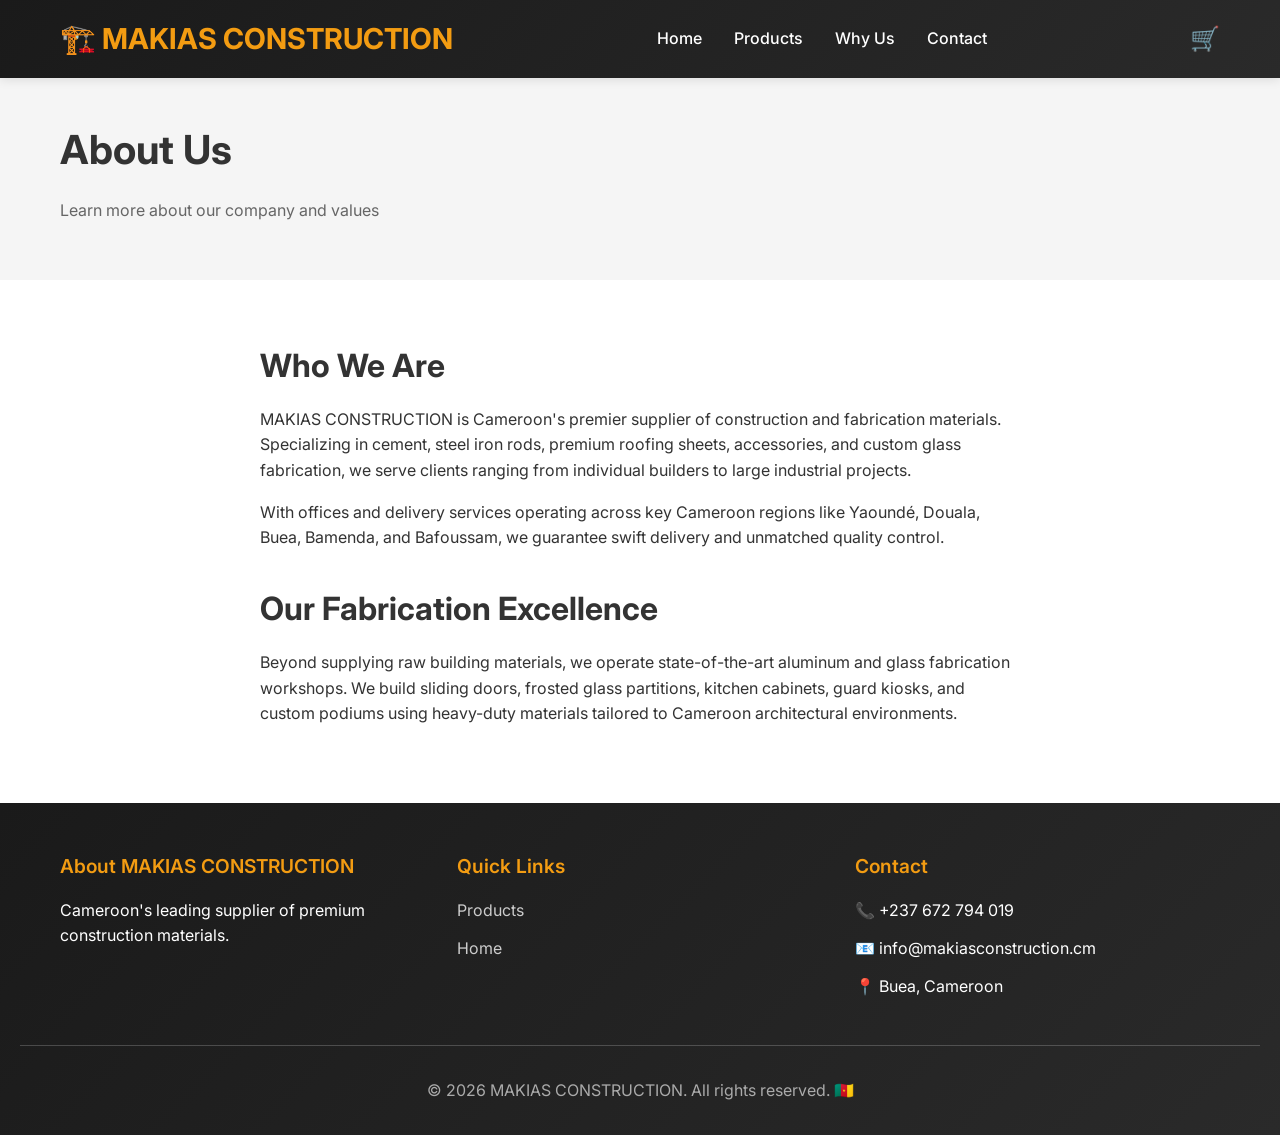
==== about.html @ 99f96649 "fix all bugs" ====
<!DOCTYPE html>
<html lang="en">
<head>
  <meta charset="UTF-8">
  <meta name="viewport" content="width=device-width, initial-scale=1.0">
  <meta name="description" content="About MAKIAS CONSTRUCTION - Premier supplier of premium construction and fabrication materials in Cameroon.">
  <link rel="icon" href="data:image/svg+xml,<svg xmlns='http://www.w3.org/2000/svg' viewBox='0 0 100 100'><text y='.9em' font-size='90'>🏗️</text></svg>">
  <link rel="preconnect" href="https://fonts.googleapis.com">
  <link rel="preconnect" href="https://fonts.gstatic.com" crossorigin>
  <link href="https://fonts.googleapis.com/css2?family=Inter:wght@400;500;600;700;800&display=swap" rel="stylesheet">
  <title>About Us - MAKIAS CONSTRUCTION</title>
  <link rel="stylesheet" href="styles.css">
</head>
<body data-page="about">
  <!-- Navigation -->
  <nav class="navbar">
    <div class="container">
      <div class="logo">
        🏗️ MAKIAS CONSTRUCTION
      </div>
      <ul class="navbar-menu">
        <li><a href="index.html">Home</a></li>
        <li><a href="products.html">Products</a></li>
        <li><a href="index.html#why-us">Why Us</a></li>
        <li><a href="index.html#contact">Contact</a></li>
      </ul>
      <a href="cart.html" class="cart-icon">
        🛒
        <span class="cart-count" style="display: none;">0</span>
      </a>
      <div class="mobile-toggle">
        <span></span>
        <span></span>
        <span></span>
      </div>
    </div>
  </nav>

  <!-- Page Header -->
  <section class="light-bg" style="padding: 40px 20px;">
    <div class="container">
      <h1>About Us</h1>
      <p style="color: var(--text-light);">Learn more about our company and values</p>
    </div>
  </section>

  <!-- About Content -->
  <section>
    <div class="container" style="max-width: 800px;">
      <h2>Who We Are</h2>
      <p>
        MAKIAS CONSTRUCTION is Cameroon's premier supplier of construction and fabrication materials. Specializing in cement, steel iron rods, premium roofing sheets, accessories, and custom glass fabrication, we serve clients ranging from individual builders to large industrial projects.
      </p>
      <p style="margin-top: 1rem;">
        With offices and delivery services operating across key Cameroon regions like Yaoundé, Douala, Buea, Bamenda, and Bafoussam, we guarantee swift delivery and unmatched quality control.
      </p>

      <h2 style="margin-top: 2rem;">Our Fabrication Excellence</h2>
      <p>
        Beyond supplying raw building materials, we operate state-of-the-art aluminum and glass fabrication workshops. We build sliding doors, frosted glass partitions, kitchen cabinets, guard kiosks, and custom podiums using heavy-duty materials tailored to Cameroon architectural environments.
      </p>
    </div>
  </section>

  <!-- Footer -->
  <footer>
    <div class="container">
      <div>
        <h4>About MAKIAS CONSTRUCTION</h4>
        <p>Cameroon's leading supplier of premium construction materials.</p>
      </div>
      <div>
        <h4>Quick Links</h4>
        <ul>
          <li><a href="products.html">Products</a></li>
          <li><a href="index.html">Home</a></li>
        </ul>
      </div>
      <div>
        <h4>Contact</h4>
        <ul>
          <li>📞 +237 672 794 019</li>
          <li>📧 info@makiasconstruction.cm</li>
          <li>📍 Buea, Cameroon</li>
        </ul>
      </div>
    </div>
    <div class="footer-bottom">
      <p>&copy; 2026 MAKIAS CONSTRUCTION. All rights reserved. 🇨🇲</p>
    </div>
  </footer>

  <script src="app.js"></script>
</body>
</html>
---- styles.css ----
/* ==================== GLOBAL STYLES ==================== */

:root {
  --primary-color: #d4562a;
  --secondary-color: #1a1a1a;
  --accent-color: #f39c12;
  --light-gray: #f5f5f5;
  --border-color: #ddd;
  --text-dark: #333;
  --text-light: #666;
  --success-color: #27ae60;
  --error-color: #e74c3c;
  --transition: all 0.3s ease;
}

* {
  margin: 0;
  padding: 0;
  box-sizing: border-box;
}

body {
  font-family: 'Inter', 'Segoe UI', Tahoma, Geneva, Verdana, sans-serif;
  color: var(--text-dark);
  background-color: #fff;
  line-height: 1.6;
  -webkit-font-smoothing: antialiased;
  -moz-osx-font-smoothing: grayscale;
}

html {
  scroll-behavior: smooth;
}

/* ==================== TYPOGRAPHY ==================== */

h1 { font-size: 2.5rem; font-weight: 700; margin-bottom: 1rem; }
h2 { font-size: 2rem; font-weight: 700; margin-bottom: 1rem; }
h3 { font-size: 1.5rem; font-weight: 600; margin-bottom: 0.8rem; }
h4 { font-size: 1.2rem; font-weight: 600; margin-bottom: 0.6rem; }
p { margin-bottom: 1rem; }

a {
  color: var(--primary-color);
  text-decoration: none;
  transition: var(--transition);
}

a:hover {
  color: var(--accent-color);
}

/* ==================== CONTAINER ==================== */

.container {
  max-width: 1200px;
  margin: 0 auto;
  padding: 0 20px;
}

/* ==================== NAVBAR ==================== */

nav.navbar {
  background: linear-gradient(135deg, var(--secondary-color), #2a2a2a);
  color: white;
  padding: 1rem 0;
  position: sticky;
  top: 0;
  z-index: 1000;
  box-shadow: 0 2px 10px rgba(0, 0, 0, 0.1);
}

.navbar .container {
  display: flex;
  justify-content: space-between;
  align-items: center;
  flex-wrap: wrap;
  gap: 1rem;
}

.navbar .logo {
  font-size: 1.8rem;
  font-weight: 700;
  color: var(--accent-color);
  display: flex;
  align-items: center;
  gap: 0.5rem;
}

.navbar .logo img {
  height: 40px;
  width: auto;
}

.navbar-menu {
  display: flex;
  list-style: none;
  gap: 2rem;
  align-items: center;
}

.navbar-menu a {
  color: white;
  font-weight: 500;
  transition: var(--transition);
  position: relative;
}

.navbar-menu a:hover {
  color: var(--accent-color);
}

.navbar-menu a::after {
  content: '';
  position: absolute;
  bottom: -5px;
  left: 0;
  width: 0;
  height: 2px;
  background: var(--accent-color);
  transition: var(--transition);
}

.navbar-menu a:hover::after {
  width: 100%;
}

.cart-icon {
  position: relative;
  font-size: 1.5rem;
  cursor: pointer;
}

.cart-count {
  position: absolute;
  top: -10px;
  right: -10px;
  background: var(--accent-color);
  color: white;
  border-radius: 50%;
  width: 20px;
  height: 20px;
  display: flex;
  align-items: center;
  justify-content: center;
  font-size: 0.8rem;
  font-weight: 700;
}

.mobile-toggle {
  display: none;
  flex-direction: column;
  gap: 5px;
  cursor: pointer;
}

.mobile-toggle span {
  width: 25px;
  height: 3px;
  background: white;
  border-radius: 2px;
}

/* ==================== HERO SECTION ==================== */

.hero {
  background: linear-gradient(135deg, rgba(212, 86, 42, 0.8), rgba(193, 71, 31, 0.8)),
              url('images/background-image.jpeg') center/cover no-repeat;
  color: white;
  padding: 120px 20px;
  text-align: center;
  position: relative;
  overflow: hidden;
}

.hero::before {
  content: '';
  position: absolute;
  top: 0;
  left: 0;
  right: 0;
  bottom: 0;
  background: rgba(0, 0, 0, 0.3);
  z-index: 1;
}

.hero .container {
  position: relative;
  z-index: 2;
}

.hero h1 {
  font-size: 3.5rem;
  margin-bottom: 1.5rem;
  animation: slideInUp 0.8s ease;
}

.hero p {
  font-size: 1.3rem;
  margin-bottom: 2rem;
  animation: slideInUp 0.8s ease 0.2s backwards;
}

.hero .btn {
  animation: slideInUp 0.8s ease 0.4s backwards;
}

@keyframes slideInUp {
  from {
    opacity: 0;
    transform: translateY(30px);
  }
  to {
    opacity: 1;
    transform: translateY(0);
  }
}

/* ==================== BUTTONS ==================== */

.btn {
  display: inline-block;
  padding: 12px 30px;
  border-radius: 5px;
  font-weight: 600;
  cursor: pointer;
  transition: var(--transition);
  border: 2px solid transparent;
  font-size: 1rem;
}

.btn-primary {
  background: var(--primary-color);
  color: white;
}

.btn-primary:hover {
  background: var(--accent-color);
  transform: translateY(-2px);
  box-shadow: 0 5px 15px rgba(243, 156, 18, 0.3);
}

.btn-secondary {
  background: var(--secondary-color);
  color: white;
}

.btn-secondary:hover {
  background: #000;
}

.btn-outline {
  border: 2px solid var(--primary-color);
  color: var(--primary-color);
  background: transparent;
}

.btn-outline:hover {
  background: var(--primary-color);
  color: white;
}

.btn-sm {
  padding: 8px 16px;
  font-size: 0.9rem;
}

.btn-lg {
  padding: 15px 40px;
  font-size: 1.1rem;
}

/* ==================== SECTIONS ==================== */

section {
  padding: 60px 20px;
}

section.light-bg {
  background: var(--light-gray);
}

.section-title {
  text-align: center;
  margin-bottom: 3rem;
}

.section-title h2 {
  color: var(--text-dark);
  position: relative;
  display: inline-block;
}

.section-title h2::after {
  content: '';
  position: absolute;
  bottom: -10px;
  left: 50%;
  transform: translateX(-50%);
  width: 80px;
  height: 4px;
  background: var(--primary-color);
  border-radius: 2px;
}

/* ==================== CATEGORIES ==================== */

.categories-grid {
  display: grid;
  grid-template-columns: repeat(auto-fit, minmax(250px, 1fr));
  gap: 2rem;
  margin-bottom: 2rem;
}

.category-card {
  background: white;
  border-radius: 8px;
  padding: 2rem;
  text-align: center;
  border: 2px solid transparent;
  cursor: pointer;
  transition: var(--transition);
  box-shadow: 0 2px 8px rgba(0, 0, 0, 0.1);
}

.category-card:hover {
  border-color: var(--primary-color);
  transform: translateY(-5px);
  box-shadow: 0 8px 20px rgba(212, 86, 42, 0.2);
}

.category-card-image {
  width: 120px;
  height: 120px;
  margin: 0 auto 1.5rem auto;
  border-radius: 50%;
  overflow: hidden;
  background: var(--light-gray);
  display: flex;
  align-items: center;
  justify-content: center;
  border: 3px solid var(--border-color);
  transition: var(--transition);
}

.category-card:hover .category-card-image {
  border-color: var(--primary-color);
  transform: scale(1.05);
}

.category-card-image img {
  width: 100%;
  height: 100%;
  object-fit: cover;
  display: block;
}

.category-card h3 {
  color: var(--text-dark);
}

/* ==================== PRODUCTS ==================== */

.products-grid {
  display: grid;
  grid-template-columns: repeat(auto-fill, minmax(280px, 1fr));
  gap: 2rem;
  margin-bottom: 2rem;
}

.product-card {
  background: white;
  border-radius: 8px;
  overflow: hidden;
  box-shadow: 0 2px 8px rgba(0, 0, 0, 0.1);
  transition: var(--transition);
  display: flex;
  flex-direction: column;
}

.product-card:hover {
  transform: translateY(-10px);
  box-shadow: 0 10px 25px rgba(0, 0, 0, 0.15);
}

.product-image {
  width: 100%;
  height: 250px;
  background: var(--light-gray);
  overflow: hidden;
  position: relative;
}

.product-image img {
  width: 100%;
  height: 100%;
  object-fit: cover;
  transition: var(--transition);
}

.product-card:hover .product-image img {
  transform: scale(1.1);
}

.product-badge {
  position: absolute;
  top: 10px;
  right: 10px;
  background: var(--accent-color);
  color: white;
  padding: 5px 12px;
  border-radius: 20px;
  font-size: 0.8rem;
  font-weight: 600;
}

.product-badge.featured {
  background: var(--primary-color);
}

.product-info {
  padding: 1.5rem;
  flex-grow: 1;
  display: flex;
  flex-direction: column;
}

.product-category {
  color: var(--primary-color);
  font-size: 0.8rem;
  text-transform: uppercase;
  font-weight: 600;
  margin-bottom: 0.5rem;
}

.product-name {
  font-size: 1.1rem;
  font-weight: 600;
  color: var(--text-dark);
  margin-bottom: 0.5rem;
}

.product-description {
  color: var(--text-light);
  font-size: 0.9rem;
  margin-bottom: 1rem;
  flex-grow: 1;
}

.product-stock {
  font-size: 0.85rem;
  margin-bottom: 1rem;
  font-weight: 500;
}

.product-stock.in-stock {
  color: var(--success-color);
}

.product-stock.low-stock {
  color: var(--accent-color);
}

.product-stock.out-of-stock {
  color: var(--error-color);
}

.product-price {
  font-size: 1.3rem;
  font-weight: 700;
  color: var(--primary-color);
  margin-bottom: 1rem;
}

.product-price-original {
  text-decoration: line-through;
  color: var(--text-light);
  font-size: 0.9rem;
  margin-right: 0.5rem;
}

.product-discount {
  background: var(--error-color);
  color: white;
  padding: 2px 8px;
  border-radius: 3px;
  font-size: 0.8rem;
  font-weight: 600;
}

.product-actions {
  display: flex;
  gap: 1rem;
}

.product-actions button {
  flex: 1;
  padding: 10px;
  border: none;
  border-radius: 5px;
  cursor: pointer;
  font-weight: 600;
  transition: var(--transition);
}

.product-actions .btn-add-cart {
  background: var(--primary-color);
  color: white;
}

.product-actions .btn-add-cart:hover {
  background: var(--accent-color);
}

.product-actions .btn-details {
  background: var(--secondary-color);
  color: white;
}

.product-actions .btn-details:hover {
  background: #000;
}

/* ==================== FILTERS ==================== */

.filters-section {
  background: white;
  padding: 1.5rem;
  border-radius: 8px;
  margin-bottom: 2rem;
  box-shadow: 0 2px 8px rgba(0, 0, 0, 0.1);
}

.filters-row {
  display: grid;
  grid-template-columns: repeat(auto-fit, minmax(200px, 1fr));
  gap: 1.5rem;
  align-items: end;
}

.filter-group {
  display: flex;
  flex-direction: column;
}

.filter-group label {
  font-weight: 600;
  margin-bottom: 0.5rem;
  color: var(--text-dark);
}

.filter-group select,
.filter-group input {
  padding: 10px;
  border: 1px solid var(--border-color);
  border-radius: 5px;
  font-size: 1rem;
}

/* ==================== TESTIMONIALS ==================== */

.testimonials-grid {
  display: grid;
  grid-template-columns: repeat(auto-fit, minmax(300px, 1fr));
  gap: 2rem;
}

.testimonial-card {
  background: white;
  padding: 2rem;
  border-radius: 8px;
  box-shadow: 0 2px 8px rgba(0, 0, 0, 0.1);
  border-left: 4px solid var(--primary-color);
}

.testimonial-stars {
  color: var(--accent-color);
  font-size: 1.2rem;
  margin-bottom: 1rem;
}

.testimonial-text {
  font-style: italic;
  margin-bottom: 1rem;
  color: var(--text-light);
}

.testimonial-author {
  font-weight: 600;
  color: var(--text-dark);
}

.testimonial-role {
  font-size: 0.9rem;
  color: var(--text-light);
}

/* ==================== WHY CHOOSE US ==================== */

.features-grid {
  display: grid;
  grid-template-columns: repeat(auto-fit, minmax(280px, 1fr));
  gap: 2rem;
}

.feature-card {
  text-align: center;
  padding: 2rem;
}

.feature-icon {
  font-size: 3rem;
  margin-bottom: 1rem;
  color: var(--primary-color);
}

.feature-card h3 {
  color: var(--text-dark);
  margin-bottom: 0.5rem;
}

.feature-card p {
  color: var(--text-light);
}

/* ==================== CART ==================== */

.cart-container {
  display: grid;
  grid-template-columns: 1fr 350px;
  gap: 2rem;
}

.cart-items {
  background: white;
  border-radius: 8px;
  padding: 2rem;
  box-shadow: 0 2px 8px rgba(0, 0, 0, 0.1);
}

.cart-item {
  display: grid;
  grid-template-columns: 100px 1fr auto;
  gap: 1.5rem;
  align-items: center;
  padding: 1.5rem;
  border-bottom: 1px solid var(--border-color);
}

.cart-item:last-child {
  border-bottom: none;
}

.cart-item-image {
  width: 100px;
  height: 100px;
  background: var(--light-gray);
  border-radius: 5px;
  overflow: hidden;
}

.cart-item-image img {
  width: 100%;
  height: 100%;
  object-fit: cover;
}

.cart-item-details h3 {
  margin-bottom: 0.5rem;
  color: var(--text-dark);
}

.cart-item-price {
  color: var(--primary-color);
  font-weight: 600;
}

.cart-item-actions {
  display: flex;
  align-items: center;
  gap: 1rem;
}

.quantity-input {
  display: flex;
  align-items: center;
  border: 1px solid var(--border-color);
  border-radius: 5px;
  overflow: hidden;
}

.quantity-input button {
  background: var(--light-gray);
  border: none;
  width: 30px;
  height: 30px;
  cursor: pointer;
  transition: var(--transition);
}

.quantity-input button:hover {
  background: var(--primary-color);
  color: white;
}

.quantity-input input {
  width: 50px;
  border: none;
  text-align: center;
  font-weight: 600;
}

.remove-btn {
  background: var(--error-color);
  color: white;
  border: none;
  padding: 8px 12px;
  border-radius: 5px;
  cursor: pointer;
  transition: var(--transition);
}

.remove-btn:hover {
  opacity: 0.8;
}

.cart-summary {
  background: var(--light-gray);
  border-radius: 8px;
  padding: 2rem;
  position: sticky;
  top: 100px;
  height: fit-content;
}

.cart-summary-item {
  display: flex;
  justify-content: space-between;
  margin-bottom: 1rem;
  color: var(--text-light);
}

.cart-summary-total {
  font-size: 1.5rem;
  font-weight: 700;
  color: var(--primary-color);
  border-top: 2px solid white;
  padding-top: 1rem;
  margin-bottom: 1.5rem;
}

.empty-cart {
  text-align: center;
  padding: 3rem 1rem;
}

.empty-cart p {
  color: var(--text-light);
  margin-bottom: 2rem;
}

/* ==================== CHECKOUT ==================== */

.checkout-form {
  max-width: 800px;
  margin: 0 auto;
  background: white;
  padding: 2rem;
  border-radius: 8px;
  box-shadow: 0 2px 8px rgba(0, 0, 0, 0.1);
}

.form-section {
  margin-bottom: 2rem;
}

.form-section h3 {
  color: var(--primary-color);
  padding-bottom: 1rem;
  border-bottom: 2px solid var(--primary-color);
  margin-bottom: 1.5rem;
}

.form-grid {
  display: grid;
  grid-template-columns: repeat(auto-fit, minmax(250px, 1fr));
  gap: 1.5rem;
  margin-bottom: 1.5rem;
}

.form-group {
  display: flex;
  flex-direction: column;
}

.form-group label {
  font-weight: 600;
  margin-bottom: 0.5rem;
  color: var(--text-dark);
}

.form-group input,
.form-group select,
.form-group textarea {
  padding: 12px;
  border: 1px solid var(--border-color);
  border-radius: 5px;
  font-size: 1rem;
  font-family: inherit;
  transition: var(--transition);
}

.form-group input:focus,
.form-group select:focus,
.form-group textarea:focus {
  outline: none;
  border-color: var(--primary-color);
  box-shadow: 0 0 0 3px rgba(212, 86, 42, 0.1);
}

.form-group textarea {
  resize: vertical;
  min-height: 100px;
}

.form-required::after {
  content: ' *';
  color: var(--error-color);
}

.payment-options {
  display: grid;
  grid-template-columns: repeat(auto-fit, minmax(200px, 1fr));
  gap: 1rem;
  margin-top: 1rem;
}

.payment-option {
  display: flex;
  align-items: center;
  padding: 1rem;
  border: 2px solid var(--border-color);
  border-radius: 5px;
  cursor: pointer;
  transition: var(--transition);
}

.payment-option:hover {
  border-color: var(--primary-color);
  background: rgba(212, 86, 42, 0.05);
}

.payment-option input[type="radio"] {
  margin-right: 1rem;
  width: 20px;
  height: 20px;
  cursor: pointer;
}

.payment-option label {
  cursor: pointer;
  font-weight: 600;
  flex: 1;
  margin: 0;
}

.order-summary-checkout {
  background: var(--light-gray);
  padding: 1.5rem;
  border-radius: 8px;
  margin: 2rem 0;
}

.order-summary-checkout h3 {
  margin-bottom: 1rem;
}

.order-item {
  display: flex;
  justify-content: space-between;
  padding: 0.5rem 0;
  border-bottom: 1px solid white;
}

.order-item:last-child {
  border-bottom: none;
}

.checkout-btn {
  width: 100%;
  margin-top: 1rem;
}

/* ==================== FOOTER ==================== */

footer {
  background: linear-gradient(135deg, var(--secondary-color), #2a2a2a);
  color: white;
  padding: 3rem 20px 1rem;
}

footer .container {
  display: grid;
  grid-template-columns: repeat(auto-fit, minmax(280px, 1fr));
  gap: 2rem;
  margin-bottom: 2rem;
}

footer h4 {
  color: var(--accent-color);
  margin-bottom: 1rem;
}

footer ul {
  list-style: none;
}

footer ul li {
  margin-bottom: 0.8rem;
}

footer a {
  color: #ccc;
}

footer a:hover {
  color: var(--accent-color);
}

.social-links {
  display: flex;
  gap: 1rem;
  margin-top: 1rem;
}

.social-links a {
  display: inline-flex;
  align-items: center;
  justify-content: center;
  width: 40px;
  height: 40px;
  background: var(--primary-color);
  border-radius: 50%;
  color: white;
  transition: var(--transition);
}

.social-links a:hover {
  background: var(--accent-color);
  transform: translateY(-3px);
}

.footer-bottom {
  text-align: center;
  padding-top: 2rem;
  border-top: 1px solid rgba(255, 255, 255, 0.2);
  color: #aaa;
}

/* ==================== MODAL ==================== */

.modal {
  display: none;
  position: fixed;
  top: 0;
  left: 0;
  width: 100%;
  height: 100%;
  background: rgba(0, 0, 0, 0.5);
  z-index: 2000;
  align-items: center;
  justify-content: center;
}

.modal.active {
  display: flex;
}

.modal-content {
  background: white;
  border-radius: 8px;
  padding: 2rem;
  max-width: 500px;
  width: 90%;
  box-shadow: 0 10px 40px rgba(0, 0, 0, 0.3);
  animation: modalSlideIn 0.3s ease;
}

@keyframes modalSlideIn {
  from {
    transform: translateY(-50px);
    opacity: 0;
  }
  to {
    transform: translateY(0);
    opacity: 1;
  }
}

.modal-header {
  display: flex;
  justify-content: space-between;
  align-items: center;
  margin-bottom: 1.5rem;
  border-bottom: 1px solid var(--border-color);
  padding-bottom: 1rem;
}

.modal-header h2 {
  margin: 0;
}

.modal-close {
  background: none;
  border: none;
  font-size: 1.5rem;
  cursor: pointer;
  color: var(--text-light);
}

.modal-body {
  margin-bottom: 1.5rem;
}

.modal-footer {
  display: flex;
  gap: 1rem;
  justify-content: flex-end;
}

/* ==================== ALERTS ==================== */

.alert {
  padding: 1rem;
  border-radius: 5px;
  margin-bottom: 1rem;
  display: flex;
  align-items: center;
  gap: 1rem;
}

.alert-success {
  background: #d4edda;
  color: #155724;
  border-left: 4px solid #28a745;
}

.alert-error {
  background: #f8d7da;
  color: #721c24;
  border-left: 4px solid #dc3545;
}

.alert-warning {
  background: #fff3cd;
  color: #856404;
  border-left: 4px solid #ffc107;
}

.alert-info {
  background: #d1ecf1;
  color: #0c5460;
  border-left: 4px solid #17a2b8;
}

/* ==================== RESPONSIVE ==================== */

@media (max-width: 768px) {
  .navbar-menu {
    display: none;
    position: absolute;
    top: 60px;
    left: 0;
    right: 0;
    background: var(--secondary-color);
    flex-direction: column;
    gap: 1rem;
    padding: 1.5rem;
  }

  .navbar-menu.active {
    display: flex;
  }

  .mobile-toggle {
    display: flex;
  }

  h1 {
    font-size: 2rem;
  }

  .hero {
    padding: 80px 20px;
  }

  .hero h1 {
    font-size: 2.5rem;
  }

  .cart-container {
    grid-template-columns: 1fr;
  }

  .cart-summary {
    position: static;
  }

  .filters-row {
    grid-template-columns: 1fr;
  }

  .cart-item {
    grid-template-columns: 80px 1fr;
  }

  .product-actions {
    flex-direction: column;
  }

  .modal-content {
    width: 95%;
  }
}

@media (max-width: 480px) {
  .navbar .container {
    justify-content: space-between;
  }

  .navbar .logo {
    font-size: 1.3rem;
  }

  h1 {
    font-size: 1.5rem;
  }

  h2 {
    font-size: 1.3rem;
  }

  section {
    padding: 40px 15px;
  }

  .products-grid {
    grid-template-columns: 1fr;
  }

  .categories-grid {
    grid-template-columns: 1fr;
  }

  .form-grid {
    grid-template-columns: 1fr;
  }

  /* Mobile products sidebar fix */
  [style*="grid-template-columns: 250px 1fr"] {
    grid-template-columns: 1fr !important;
  }
}

/* ==================== WHATSAPP CHAT BUTTON ==================== */

.whatsapp-chat {
  position: fixed;
  bottom: 25px;
  right: 25px;
  background: #25D366;
  color: white;
  padding: 14px 24px;
  border-radius: 50px;
  font-weight: 600;
  font-size: 0.95rem;
  box-shadow: 0 4px 15px rgba(37, 211, 102, 0.4);
  z-index: 999;
  transition: var(--transition);
  text-decoration: none;
  display: flex;
  align-items: center;
  gap: 0.5rem;
}

.whatsapp-chat::before {
  content: '💬';
  font-size: 1.2rem;
}

.whatsapp-chat:hover {
  background: #128C7E;
  color: white;
  transform: translateY(-3px);
  box-shadow: 0 6px 20px rgba(37, 211, 102, 0.5);
}

/* ==================== IMAGE OPTIMIZATIONS ==================== */

img {
  max-width: 100%;
  height: auto;
}

/* ==================== LOADING ANIMATION ==================== */

@keyframes fadeIn {
  from { opacity: 0; transform: translateY(20px); }
  to { opacity: 1; transform: translateY(0); }
}

.product-card {
  animation: fadeIn 0.5s ease forwards;
}

.product-card:nth-child(2) { animation-delay: 0.1s; }
.product-card:nth-child(3) { animation-delay: 0.2s; }
.product-card:nth-child(4) { animation-delay: 0.3s; }
.product-card:nth-child(5) { animation-delay: 0.4s; }
.product-card:nth-child(6) { animation-delay: 0.5s; }

/* ==================== ADMIN PANEL ==================== */

.admin-container {
  display: grid;
  grid-template-columns: 240px 1fr;
  min-height: calc(100vh - 80px);
}

.admin-sidebar {
  background: var(--secondary-color);
  color: white;
  padding: 2rem 1rem;
  border-right: 1px solid var(--border-color);
}

.admin-tabs {
  display: flex;
  flex-direction: column;
  gap: 0.5rem;
}

.admin-tab {
  padding: 12px 20px;
  border-radius: 5px;
  cursor: pointer;
  font-weight: 600;
  transition: var(--transition);
  display: flex;
  align-items: center;
  gap: 10px;
  color: #ccc;
}

.admin-tab:hover, .admin-tab.active {
  background: var(--primary-color);
  color: white;
}

.admin-main {
  padding: 2rem;
  background: var(--light-gray);
}

.admin-content {
  display: none;
  animation: fadeIn 0.3s ease;
}

.admin-content.active {
  display: block;
}

.stats-grid {
  display: grid;
  grid-template-columns: repeat(auto-fit, minmax(220px, 1fr));
  gap: 1.5rem;
  margin-bottom: 2rem;
}

.stat-card {
  background: white;
  padding: 1.5rem;
  border-radius: 10px;
  box-shadow: 0 4px 15px rgba(0,0,0,0.05);
  border-left: 4px solid var(--primary-color);
}

.stat-card h3 {
  font-size: 0.9rem;
  color: var(--text-light);
  text-transform: uppercase;
  margin-bottom: 0.5rem;
  font-weight: 600;
}

.stat-number {
  font-size: 2rem;
  font-weight: 800;
  color: var(--secondary-color);
}

.admin-card {
  background: white;
  border-radius: 10px;
  padding: 2rem;
  box-shadow: 0 4px 15px rgba(0,0,0,0.05);
}

.admin-card table {
  width: 100%;
  border-collapse: collapse;
}

.admin-card table th, .admin-card table td {
  padding: 12px 15px;
  border-bottom: 1px solid var(--border-color);
}

.admin-card table th {
  background: #f8f9fa;
  font-weight: 700;
}

@media (max-width: 768px) {
  .admin-container {
    grid-template-columns: 1fr;
  }
  
  .admin-sidebar {
    padding: 1rem;
  }
  
  .admin-tabs {
    flex-direction: row;
    overflow-x: auto;
  }
}
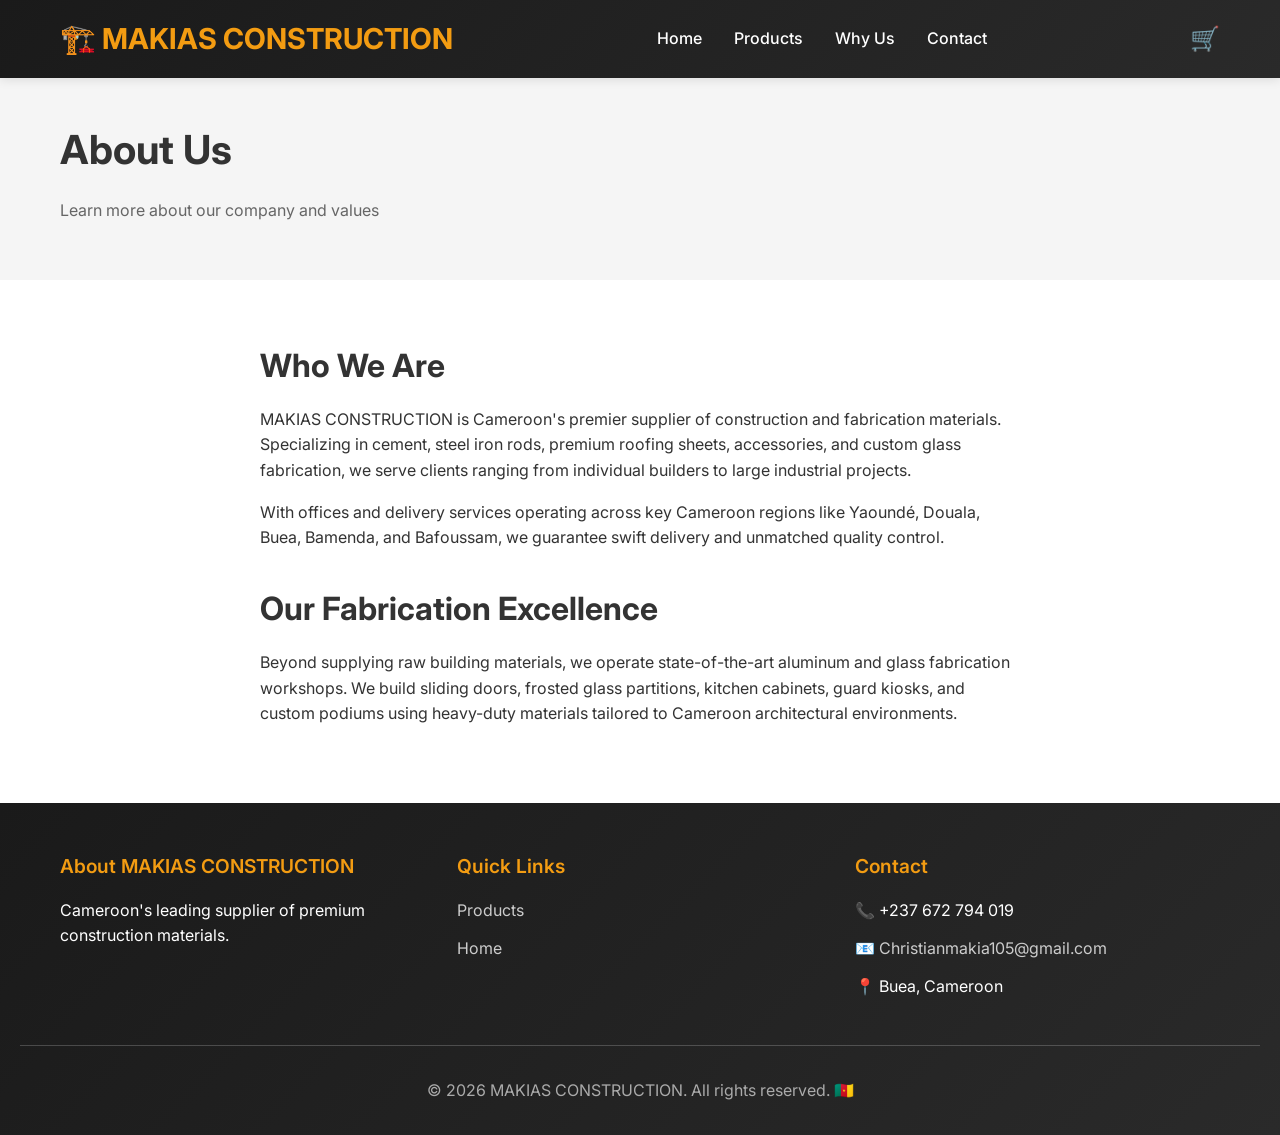
==== commit 109ab888: "updated" ====
--- a/about.html
+++ b/about.html
@@ -80,7 +80,7 @@
         <h4>Contact</h4>
         <ul>
           <li>📞 +237 672 794 019</li>
-          <li>📧 info@makiasconstruction.cm</li>
+          <li>📧 <a href="mailto:Christianmakia105@gmail.com">Christianmakia105@gmail.com</a></li>
           <li>📍 Buea, Cameroon</li>
         </ul>
       </div>
